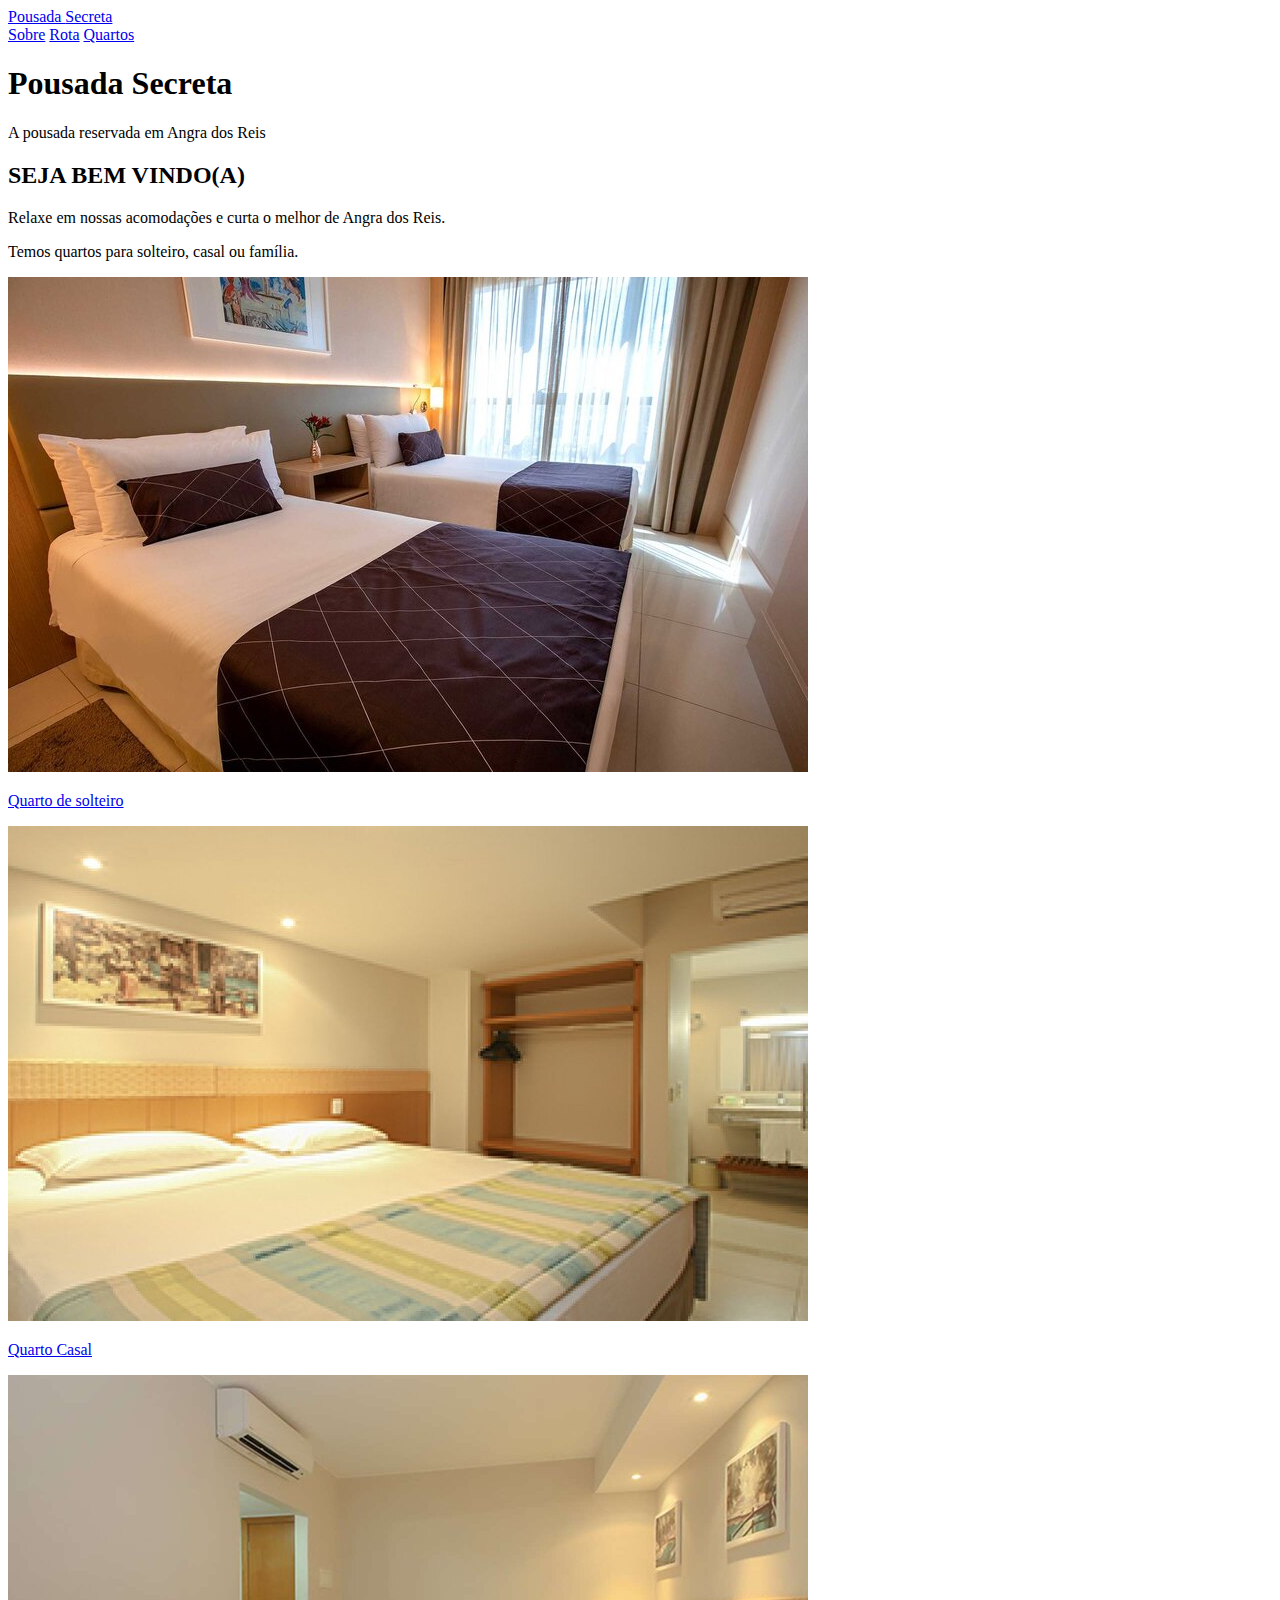
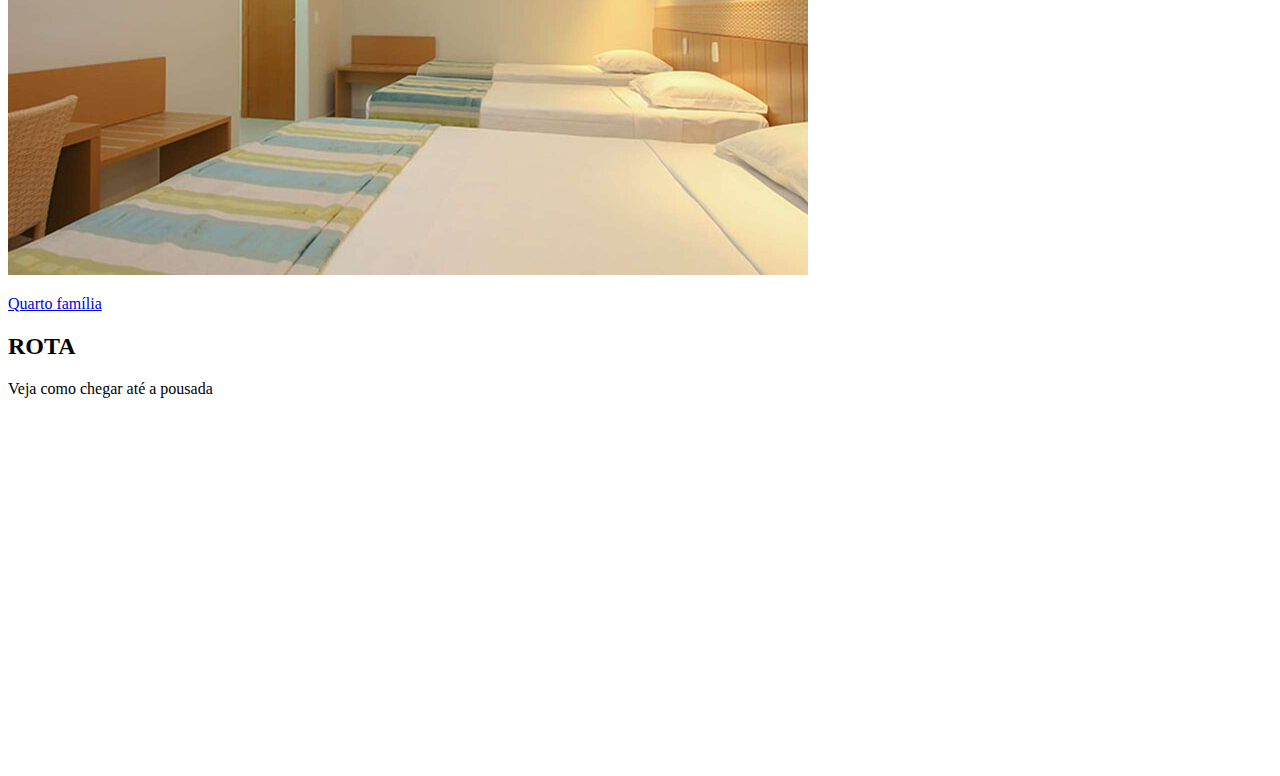
==== index.html @ 4f3d98f3 "Escrita do código" ====
<!DOCTYPE html>
<html>

<head>
    <meta charset="UTF-8">
    <title>Pousada Secreta</title>
    <link rel="stylesheet" href="./css/estilo.css" />
    <link 
    href="https://fonts.googleapis.com/css2?family=Source+Sans+Pro:ital,wght@0,200;0,300;0,400;0,600;0,700;0,900;1,200;1,300;1,400;1,600;1,700;1,900&display=swap"
    rel="stylesheet" />
</head>

<body>
    <div class="topo">
        <div class="container-topo limitar-secao">
            <div class="container-link-logotipo">
                <a href="index.html">Pousada <span>Secreta</span></a>
            </div>
            <div class="container-links">
                <a class="link-topo" href="#sobre">Sobre</a>
                <a class="link-topo" href="#rota">Rota</a>
                <a class="link-topo" href="quartos.html">Quartos</a>
            </div>
        </div>
    </div>

    <div class="conteudo-principal">
        <div class="banner">
            <div class="container-titulo-site">
                <h1>Pousada Secreta</h1>
                <p>A pousada reservada em Angra dos Reis</p>
            </div>
        </div>

        <div id="bem-vindo" class="secao-container limitar-secao">
            <div class="container-descricao">
                <h2>SEJA BEM VINDO(A)</h2>
                <P>Relaxe em nossas acomodações e curta o melhor de Angra dos Reis.</P>
                <P>Temos quartos para solteiro, casal ou família.</P>
            </div>
            <div class="container-quartos">
                <div class="quarto">
                    <img src="./assets/quarto-solteiro1.jpg" alt="Quarto de solteiro" title="Quarto de solteiro" />
                    <a href="quartos.html#solteiro">
                        <p>Quarto de solteiro</p>
                    </a>
                </div>
                <div class="quarto">
                    <img src="./assets/quarto-casal1.jpg" alt="Quarto de casal" title="Quarto de casal" />
                    <a href="quartos.html#casal1">
                        <p>Quarto Casal</p>
                    </a>
                </div>
                <div class="quarto">
                    <img src="./assets/quarto-familia1.jpg" alt="Quarto família" title="Quarto família" />
                    <a href="quartos.html#familia">
                        <p>Quarto família</p>
                    </a>
                </div>
            </div>
        </div>

        <div id="rota" class="secao-container">
            <div class="container-descricao">
                <h2>ROTA</h2>
                <p>Veja como chegar até a pousada</p>
            </div>
            <div>
                <iframe
                src="https://www.google.com/maps/embed?pb=!1m14!1m8!1m3!1d14692.471710812997!2d-43.3641911!3d-22.9826906!3m2!1i1024!2i768!4f13.1!3m3!1m2!1s0x0%3A0x539cb07246f0e38d!2sVia%20Parque%20Shopping!5e0!3m2!1spt-BR!2sbr!4v1612707978931!5m2!1spt-BR!2sbr"
                width="100%" height="350" frameborder="0" style="border: 0" allowfullscreen></iframe>
            </div>
        </div>

        
    </div>
</body>
</html>
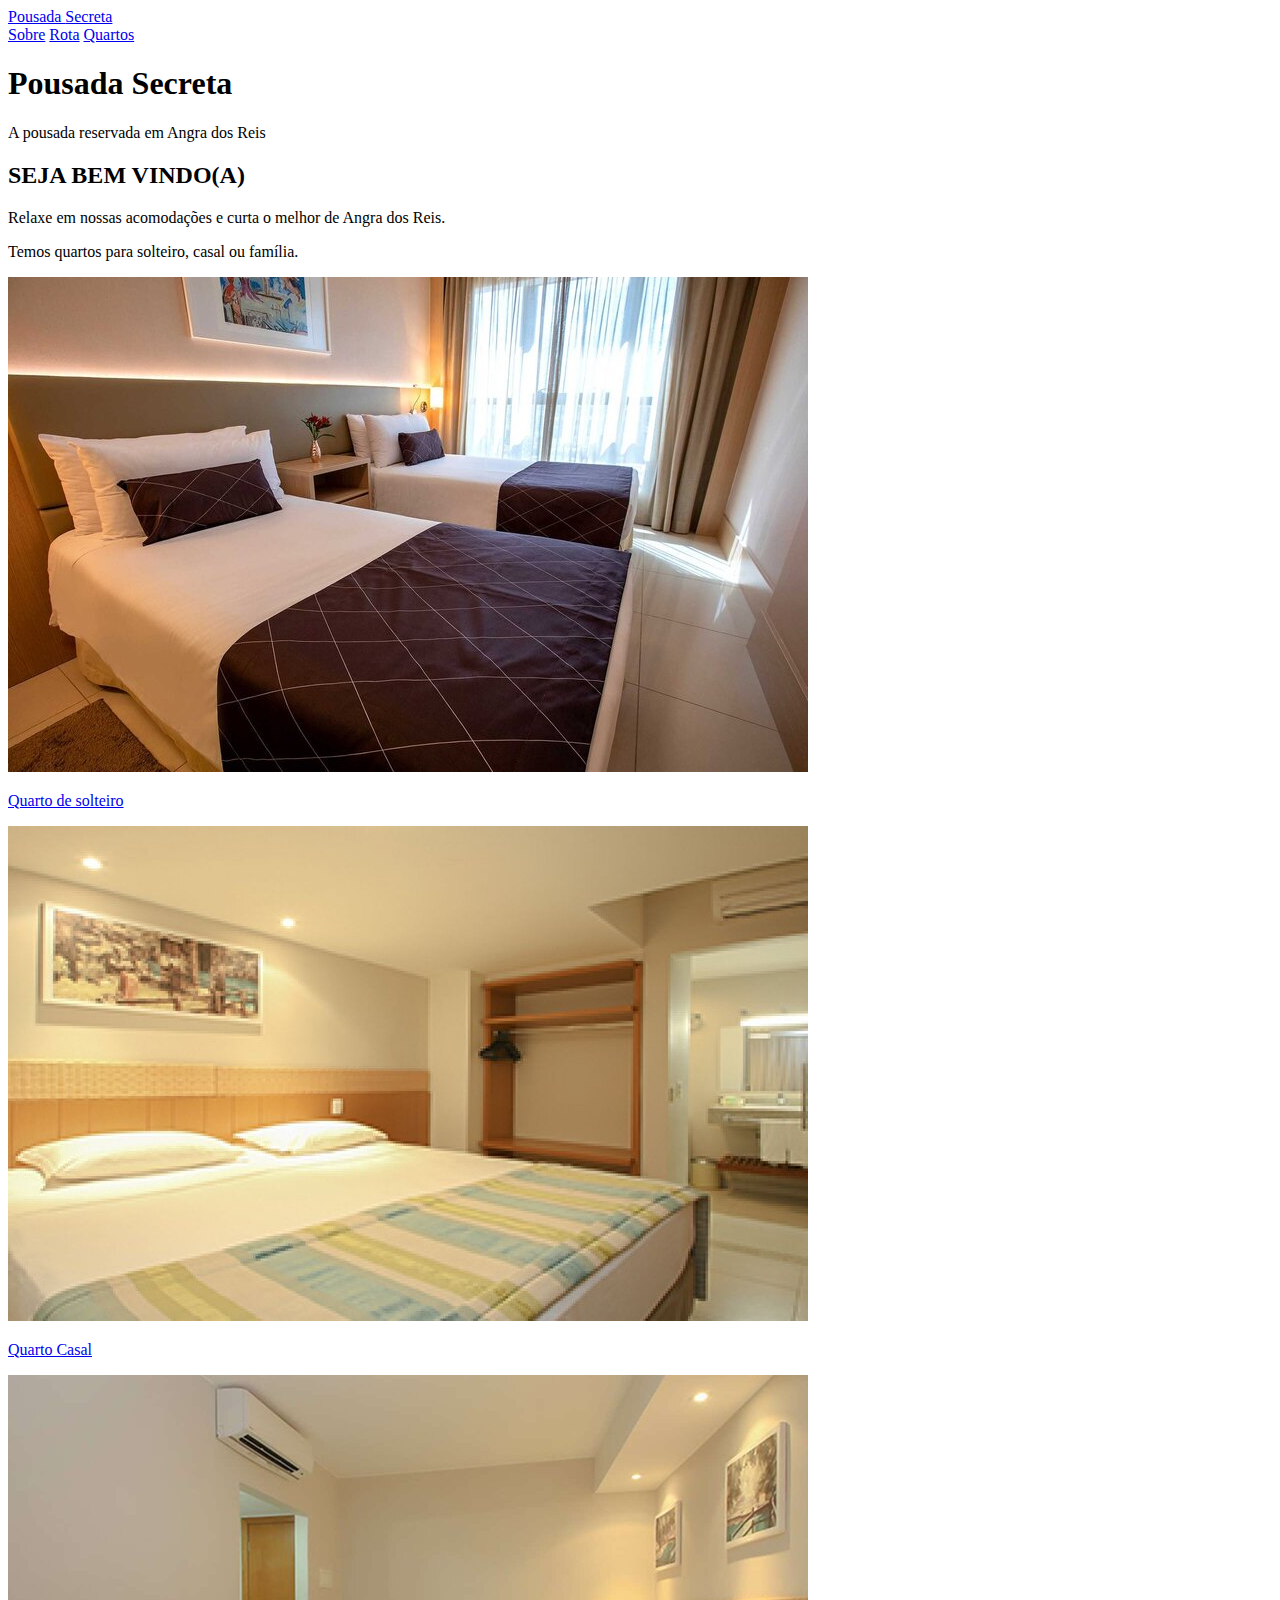
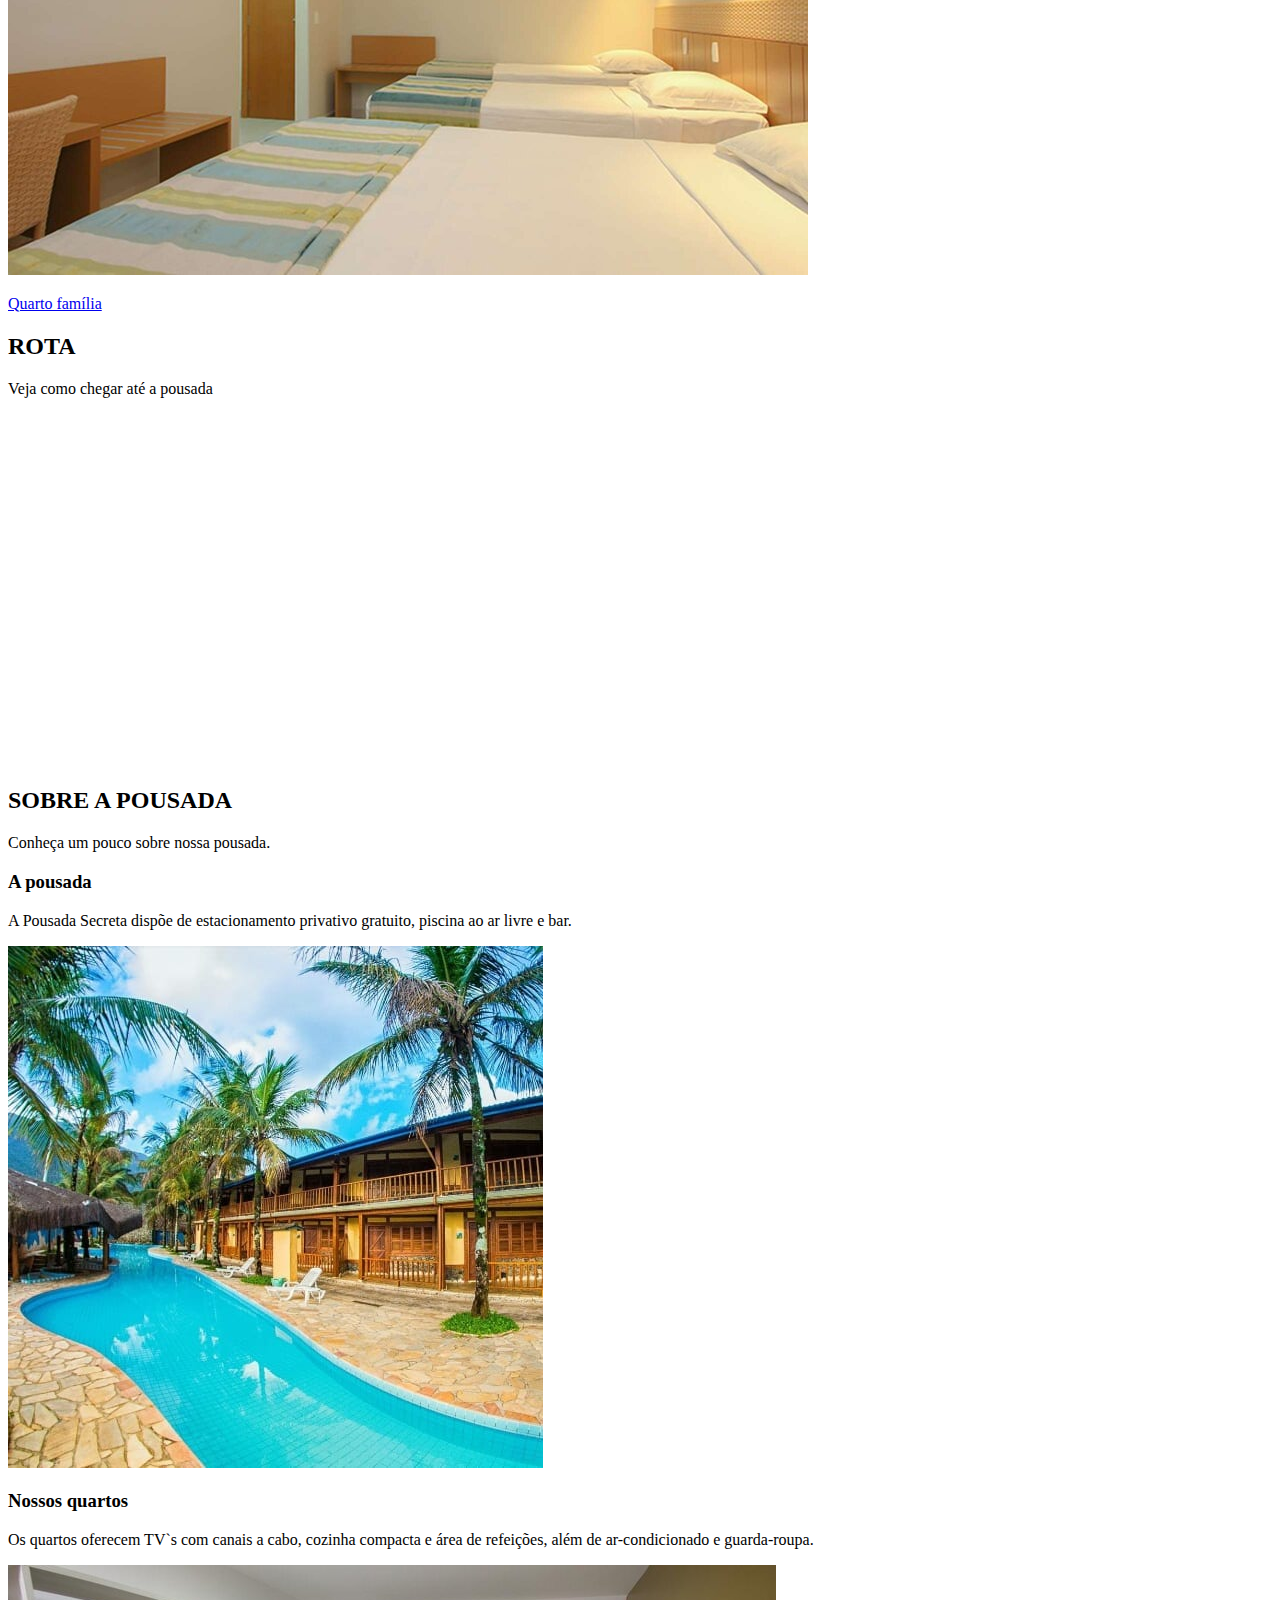
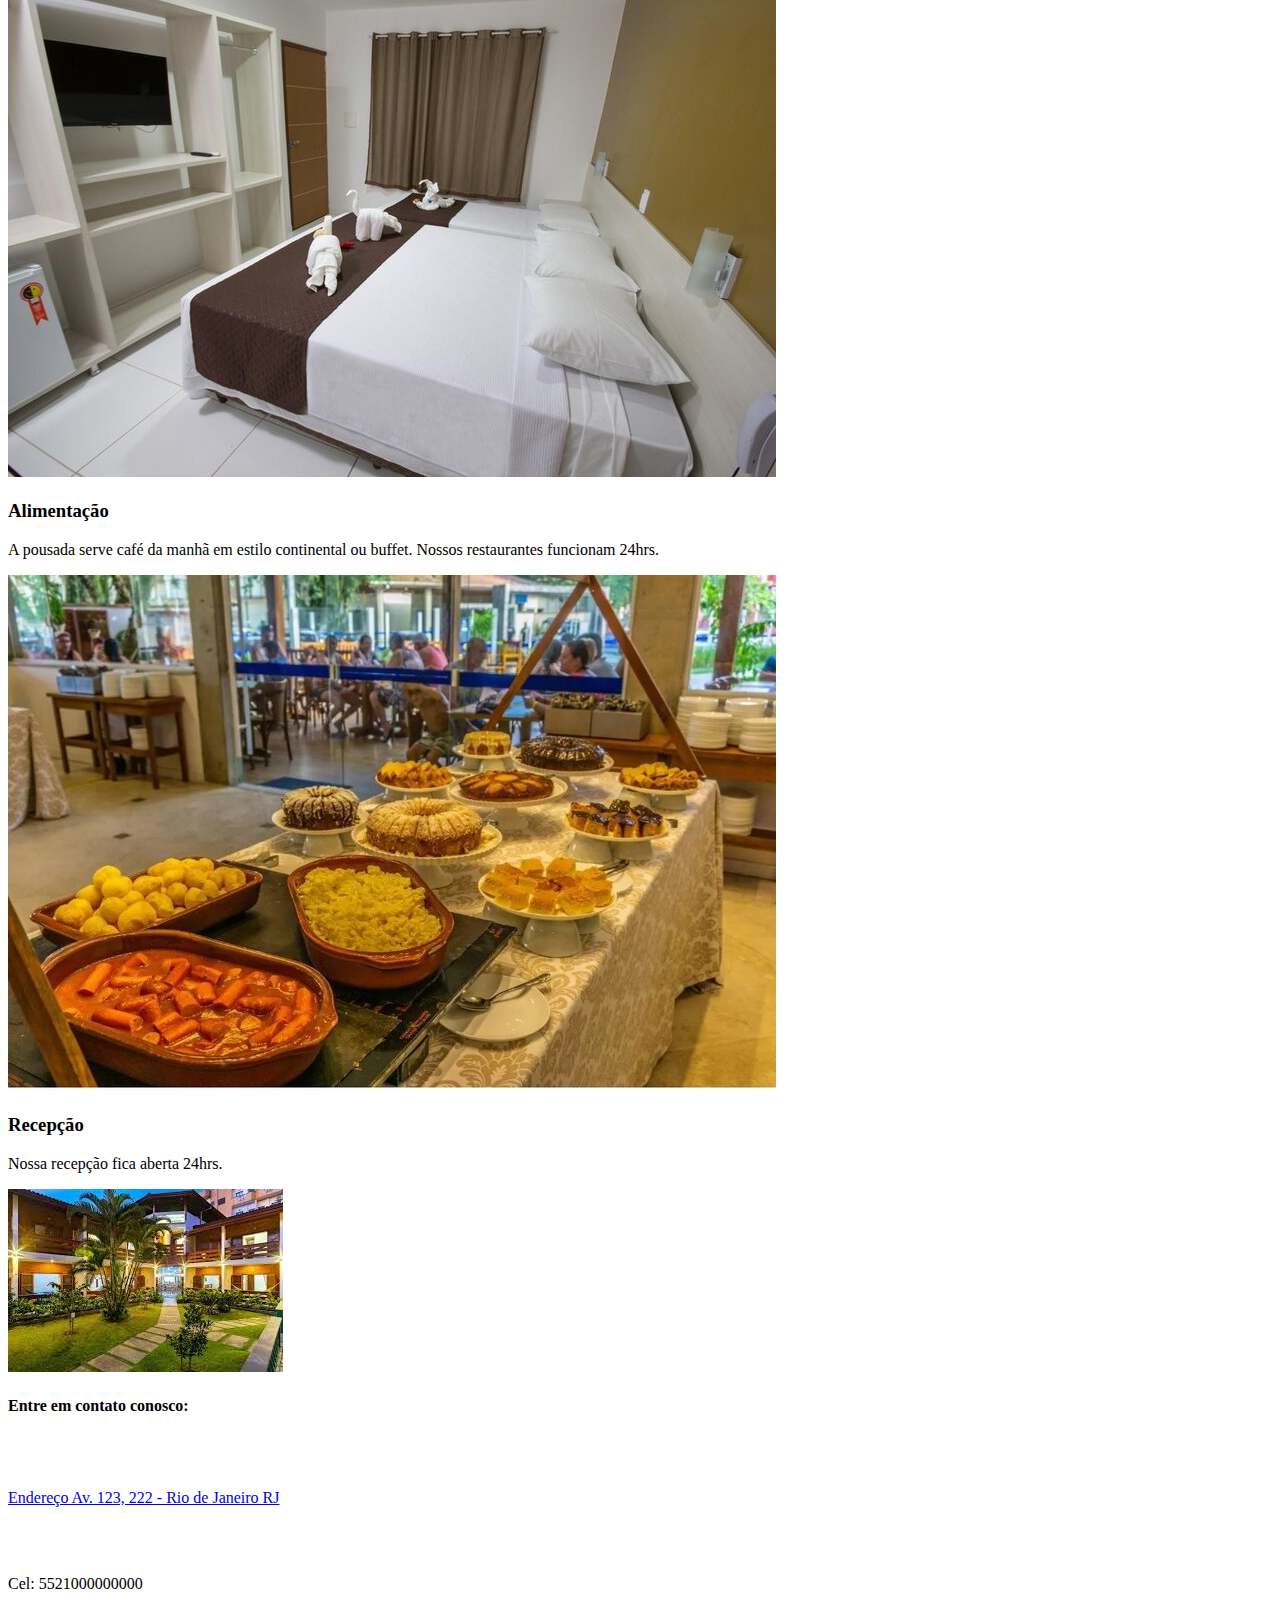
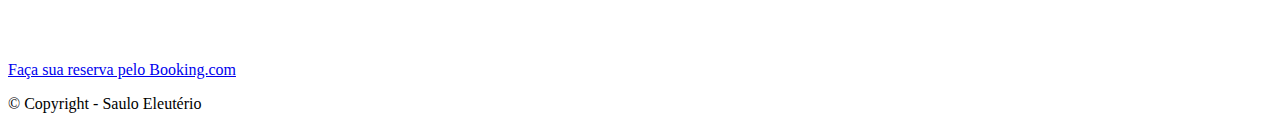
==== commit 3259bae2: "Código digitado" ====
--- a/index.html
+++ b/index.html
@@ -72,7 +72,89 @@
             </div>
         </div>
 
-        
+        <div id="sobre" class="secao-container">
+            <div class="container-descricao">
+                <h2>SOBRE A POUSADA</h2>
+                <p>Conheça um pouco sobre nossa pousada.</p>
+            </div>
+            <div class="container-cards">
+                <div class="card">
+                    <div class="container-card-descricao">
+                        <h3>A pousada</h3>
+                        <p>
+                            A Pousada Secreta dispõe de estacionamento privativo gratuito, piscina
+                            ao ar livre e bar.
+                        </p>
+                    </div>
+                    <div class="container-card-img">
+                        <img src="./assets/img1.jpg" alt="Faixada" title="Faixada" />
+                    </div>                    
+                </div>
+                <div class="card">
+                    <div class="container-card-descricao">
+                        <h3>Nossos quartos</h3>
+                        <p>
+                            Os quartos oferecem TV`s com canais a cabo, cozinha compacta e área de refeições,
+                            além de ar-condicionado e guarda-roupa.
+                        </p>
+                    </div>
+                    <div class="container-card-img">
+                        <img src="./assets/img2.jpg" alt="Quartos" title="Quartos" />
+                    </div>
+                </div>
+                <div class="card">
+                    <div class="container-card-descricao">
+                        <h3>Alimentação</h3>
+                        <p>
+                            A pousada serve café da manhã em estilo continental ou buffet.
+                            Nossos restaurantes funcionam 24hrs.
+                        </p>
+                    </div>
+                    <div class="container-card-img">
+                        <img src="./assets/img3.jpg" alt="Restaurante" title="Restaurante" />
+                    </div>
+                </div>
+                <div class="card">
+                    <div class="container-card-descricao">
+                        <h3>Recepção</h3>
+                        <p>Nossa recepção fica aberta 24hrs.</p>
+                    </div>
+                    <div class="container-card-img">
+                        <img src="./assets/img5.jpg" alt="Recepção" title="Recepção" />
+                    </div>
+                </div>
+            </div>
+        </div>
+    </div>
+
+    <div class="rodape">
+        <div class="container-info limitar-secao">
+            <div class="card-info-rodape">
+                <h4>Entre em contato conosco:</h4>
+            </div>
+
+            <div class="card-info-rodape">
+                <a target="_blank" href="https://goo.gl/maps/wPAS58QxiTopxK6w7">
+                    <img src="./assets/icones/endereco.png" alt="Ícone endereço" title="Ícone endereco" />
+                    <p>Endereço Av. 123, 222 - Rio de Janeiro RJ</p>
+                </a>
+            </div>
+            
+            <div class="card-info-rodape">
+                <img src="./assets/icones/telefone.png" alt="Ícone telefone" title="Ícone telefone" />
+                <p>Cel: 5521000000000</p>
+            </div>
+
+            <div class="card-info-rodape">
+                <a target="_blank"
+                href="https://www.booking.com/searchresults.pt-br.html?aid=375635;label=msn-wLZ0m4wRNI00wFHQAaaO3w-79920787059858%3Atikwd-79920803013016%3Aaud-808219487%3Aloc-20%3Aneo%3Amte%3Adec%3Aqsbooking;sid=9ca5cbe6c9db71b34b98c0738ea780f4;dest_id=-666610;dest_type=city&">
+                <img src="./assets/icones/calendario.png" alt="Ícone calendário" title="Ícone calendário" />
+                <p>Faça sua reserva pelo Booking.com</p>
+                </a>
+            </div>
+        </div>
+        <div class="container-copyright">© Copyright - Saulo Eleutério</div>
     </div>
 </body>
+
 </html>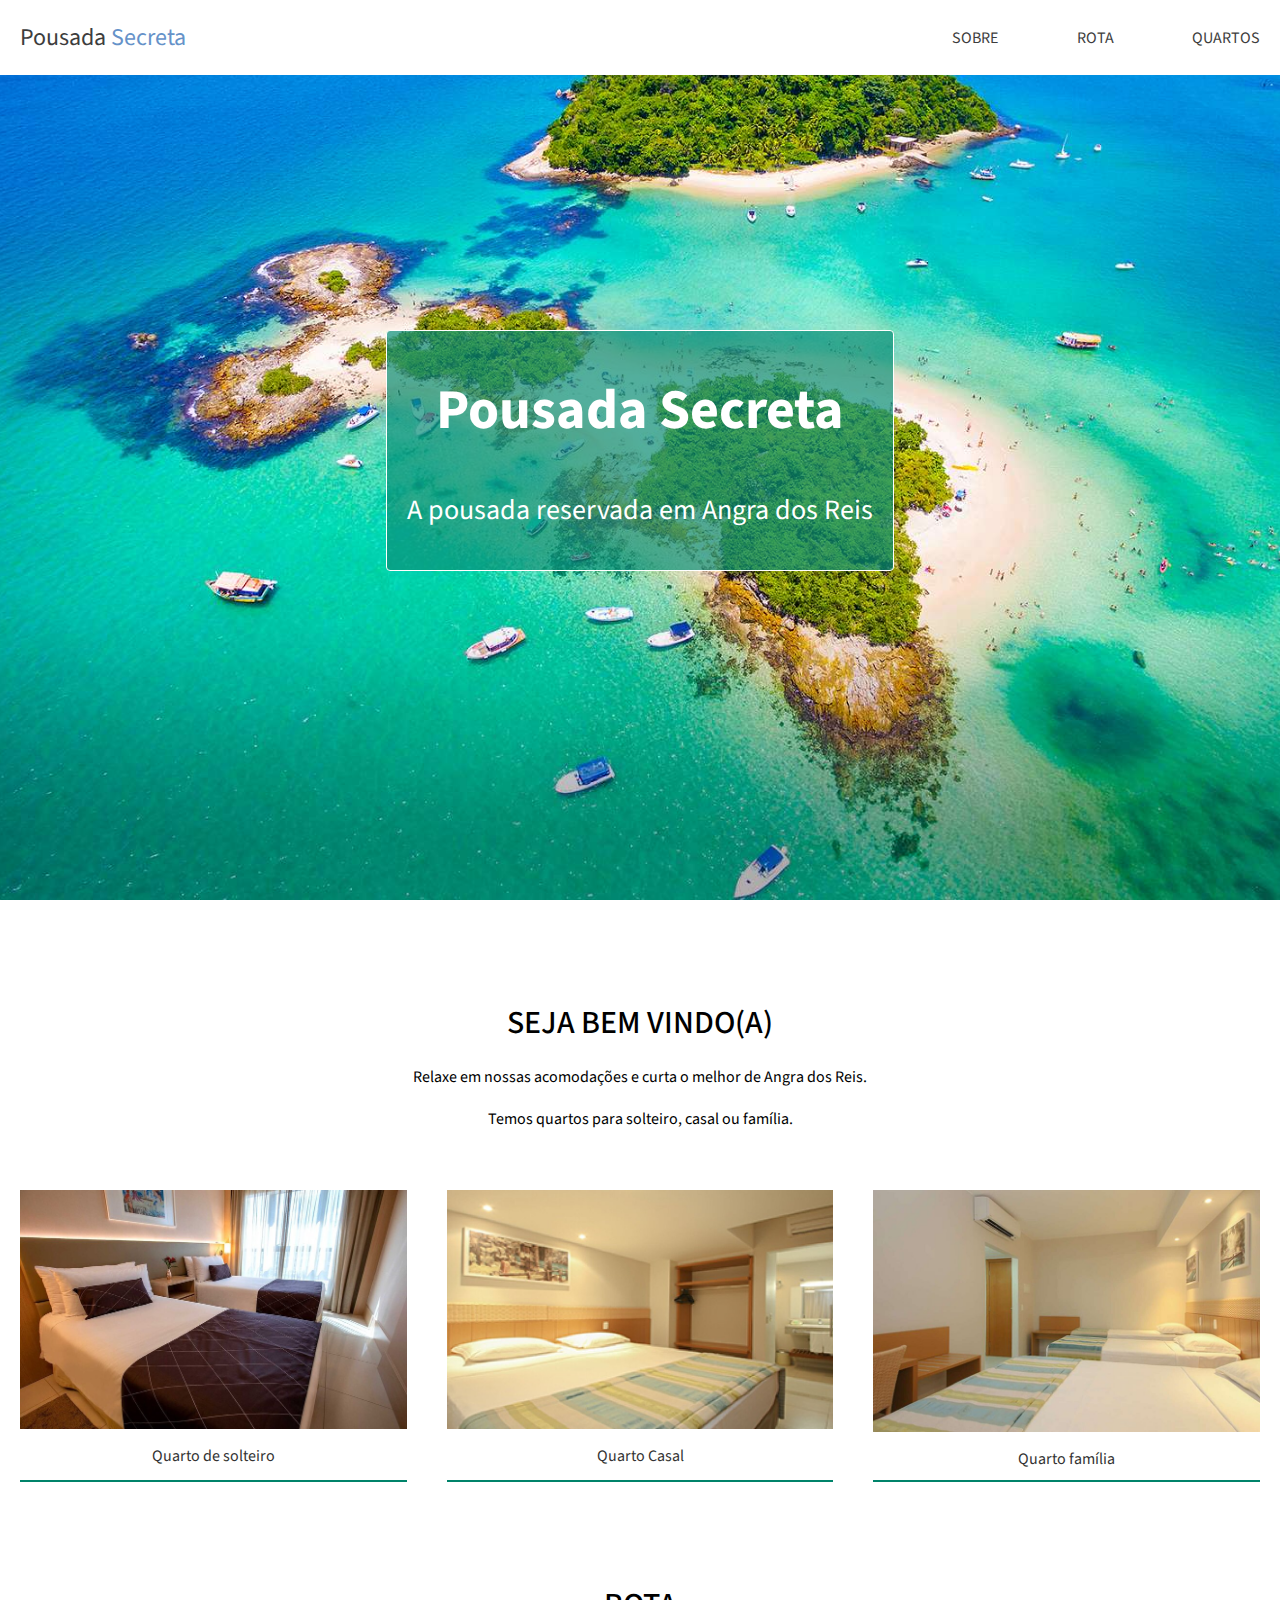
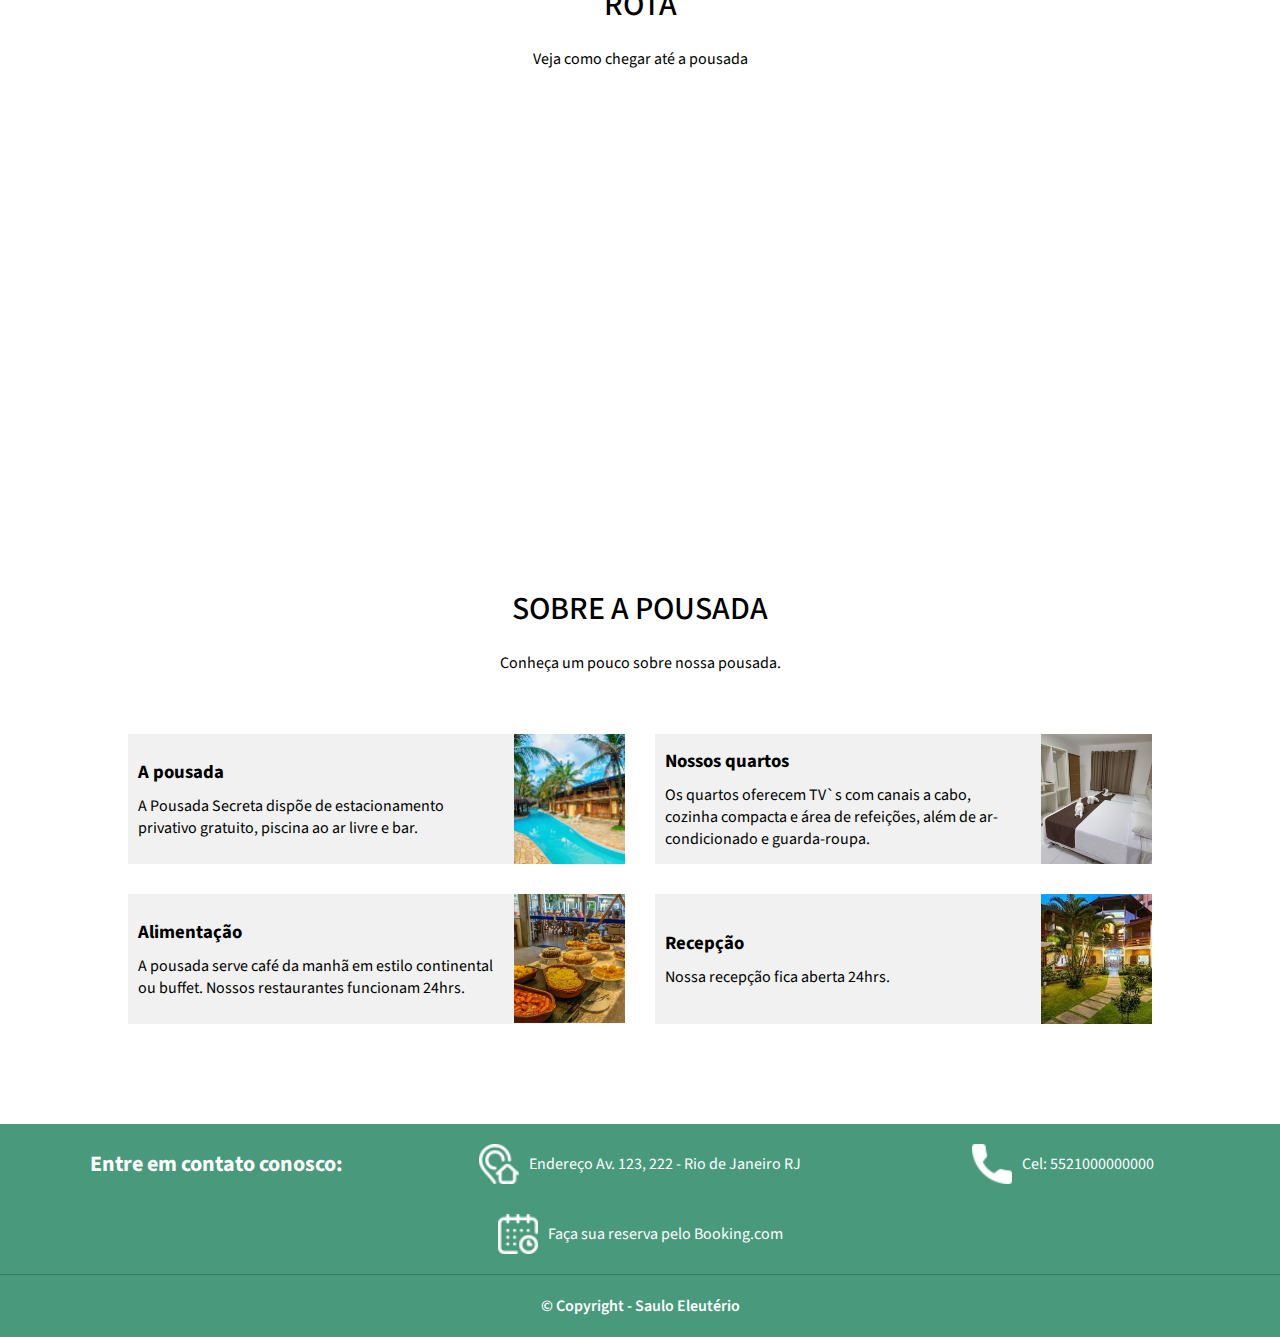
==== commit 9441b0f6: "Digitado o CSS" ====
--- a/index.html
+++ b/index.html
@@ -17,9 +17,9 @@
                 <a href="index.html">Pousada <span>Secreta</span></a>
             </div>
             <div class="container-links">
-                <a class="link-topo" href="#sobre">Sobre</a>
-                <a class="link-topo" href="#rota">Rota</a>
-                <a class="link-topo" href="quartos.html">Quartos</a>
+                <a class="link-topo" href="#sobre">SOBRE</a>
+                <a class="link-topo" href="#rota">ROTA</a>
+                <a class="link-topo" href="quartos.html">QUARTOS</a>
             </div>
         </div>
     </div>
--- a/css/estilo.css
+++ b/css/estilo.css
@@ -0,0 +1,230 @@
+* {
+    margin: 0;
+    padding: 0;
+    box-sizing: border-box;
+    font-family: 'Source Sans Pro', sans-serif;
+}
+
+.limitar-secao {
+    width: 100%;
+    max-width: 1440px;
+    margin: 0 auto;
+}
+
+/* Estilização topo */
+.topo {
+    width: 100%;
+    position: fixed;
+    background-color: #fff;
+}
+
+.container-topo {
+    display: flex;
+    align-items: center;
+    justify-content: space-between;
+    flex-wrap: wrap;
+    gap: 30px;
+    padding: 20px;
+    color: #3d3d3d;
+}
+
+.container-link-logotipo {
+    flex: 1 0 60%;
+}
+
+.container-link-logotipo a {
+    font-size: 24px;
+    text-decoration: none;
+    color: #3d3d3d;
+}
+
+.container-link-logotipo span {
+    color: #6592c9;
+}
+
+.container-links {
+    flex: 1 0 150px;
+    display: flex;
+    justify-content: space-between;
+}
+
+.link-topo {
+    text-decoration: none;
+    color: #3d3d3d;
+}
+
+
+/* Estilização do conteúdo principal */
+
+.banner {
+    width: 100%;
+    height: 100vh;
+    padding: 0 20px;
+    background-image: url(../assets/img-fundo.jpg);
+    background-position: center;
+    background-size: cover;
+
+    display: flex;
+    justify-content: center;
+    align-items: center;
+}
+
+.container-titulo-site {
+    display: flex;
+    flex-direction: column;
+    align-items: center;
+    gap: 40px;
+    padding: 40px 20px;
+    font-size: 28px;
+    color: #fff;
+    background-color: #0a9077b3;
+    border: 1px solid #fff;
+    border-radius: 4px;
+    text-align: center;
+}
+
+.secao-container {
+    display: flex;
+    flex-direction: column;
+    gap: 60px;
+    padding: 100px 20px;
+    text-align: center;
+}
+
+.container-descricao {
+    display: flex;
+    flex-direction: column;
+    gap: 20px;
+}
+
+.container-descricao h2 {
+    font-size: 32px;
+    font-weight: 500;
+}
+
+.container-quartos {
+    display: flex;
+    justify-content: space-between;
+    gap: 40px;
+    flex-wrap: wrap;
+}
+
+.quarto {
+    flex: 1 0 250px;
+    text-decoration: none;
+    color: #3d3d3d;
+    padding-bottom: 10px;
+    border-bottom: 2px solid #00836a;
+}
+
+.quarto img {
+    width: 100%;
+    margin-bottom: 10px;
+}
+
+.quarto a {
+    text-decoration: none;
+    color: #333;
+}
+
+.secao-container h2 {
+    font-size: 32px;
+    font-weight: 500;
+}
+
+#rota {
+    padding: 0px;
+}
+
+
+
+/* Estilização seção sobre */
+.container-cards {
+    max-width: 1024px;
+    margin: 0 auto;
+    display: flex;
+    flex-wrap: wrap;
+    justify-content: space-between;
+    gap: 30px;
+}
+
+.card {
+    flex: 1 0 350px;
+    height: 130px;
+    display: flex;
+    align-items: center;
+    justify-content: space-between;
+    gap: 10px;
+    text-align: left;
+    background-color: #f1f1f1;
+}
+
+.container-card-descricao {
+    width: 100%;
+    height: 100%;
+    padding: 0px 10px;
+    display: flex;
+    flex-direction: column;
+    justify-content: center;
+    gap: 10px;
+}
+
+.container-card-img {
+    width: 30%;
+    height: 100%;
+}
+
+.container-card-img img {
+    width: 100%;
+    height: 100%;
+    object-fit: cover;
+}
+
+
+/* Estilização do rodapé */
+.rodape {
+    background-color: #49997d;
+    color: #fff;
+}
+
+.container-info {
+    padding: 20px;
+    display: flex;
+    flex-wrap: wrap;
+    justify-content: space-between;
+    gap: 30px;
+}
+
+.card-info-rodape {
+    flex: 1 0 300px;
+    display: flex;
+    justify-content: center;
+    align-items: center;    
+}
+
+.card-info-rodape h4 {
+    font-size: 22px;
+}
+
+.card-info-rodape a {
+    display: flex;
+    align-items: center;
+    color: #fff;
+    text-decoration: none;
+}
+
+.card-info-rodape p {
+    margin-left: 10px;
+}
+
+.card-info-rodape img {
+    width: 40px;
+    height: 40px;
+}
+
+.container-copyright {
+    padding: 20px;
+    font-weight: 600;
+    text-align: center;
+    border-top: 1px solid #3b7863;
+}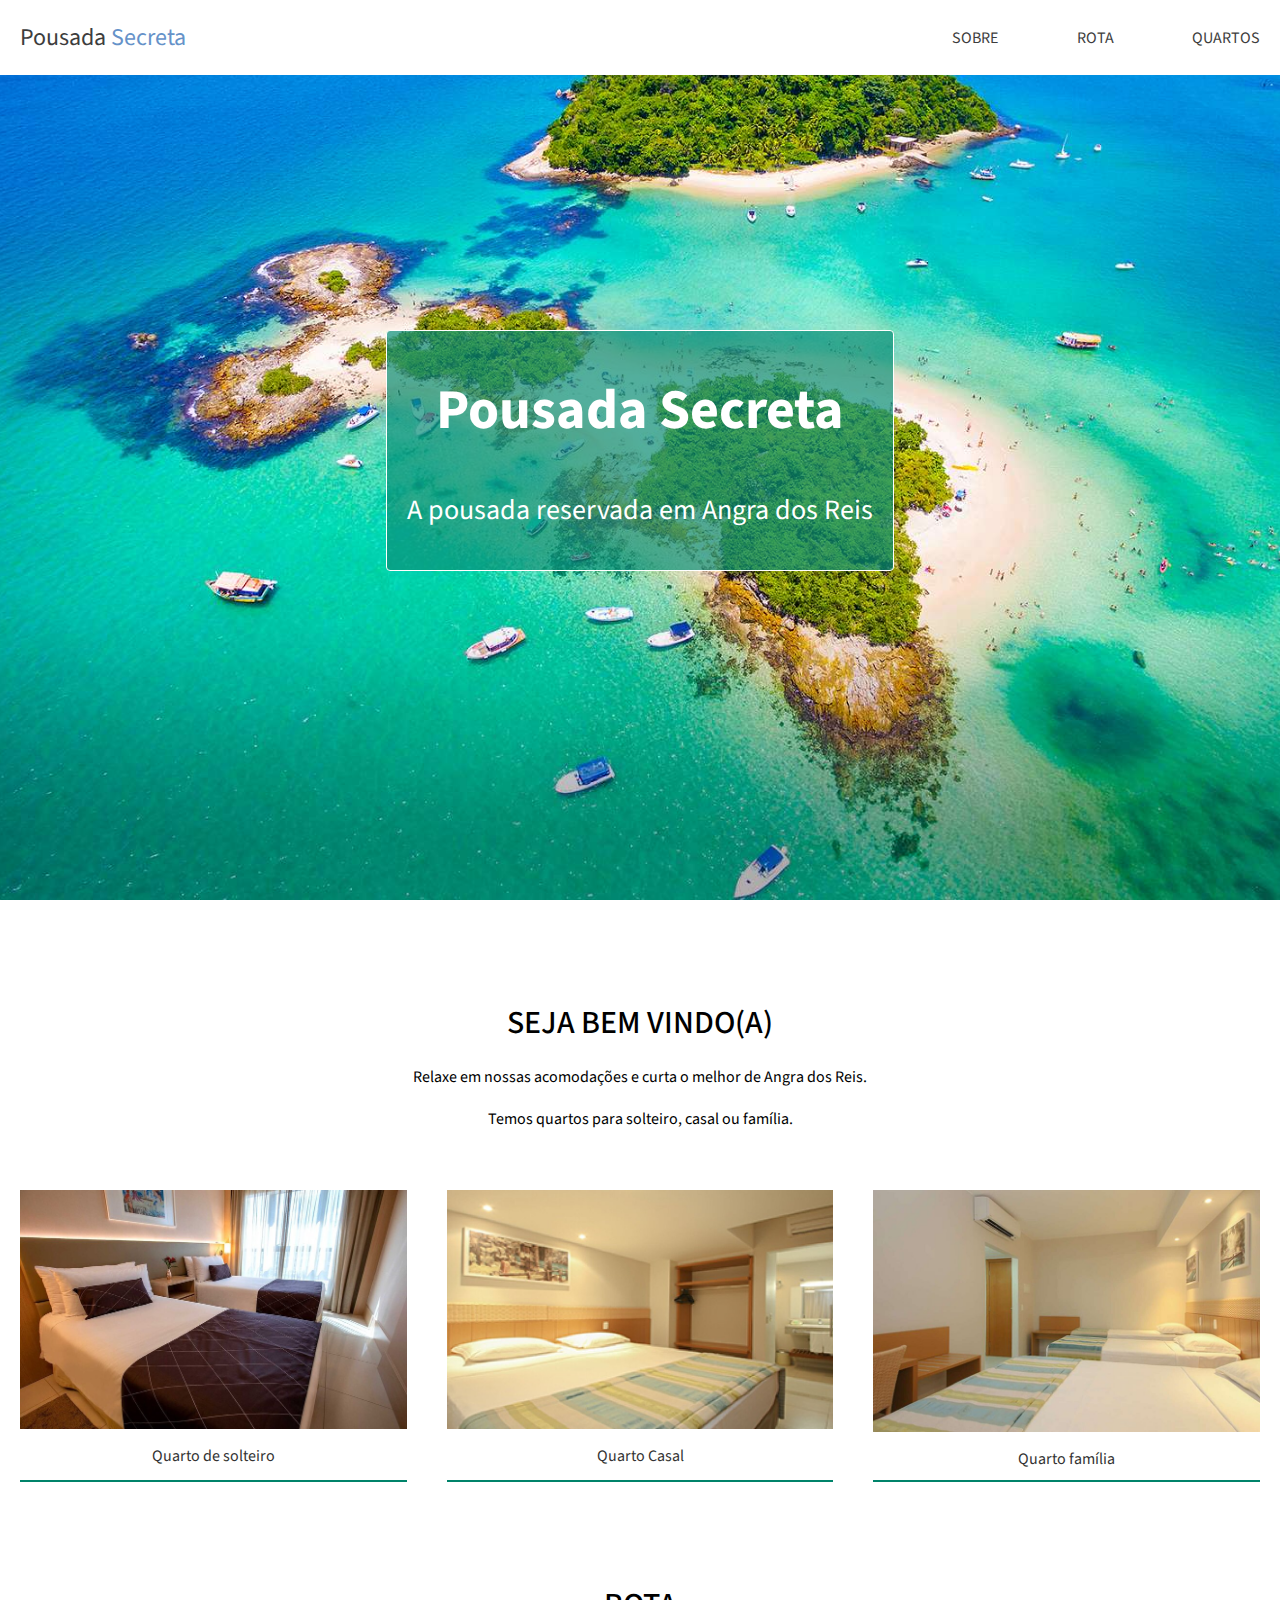
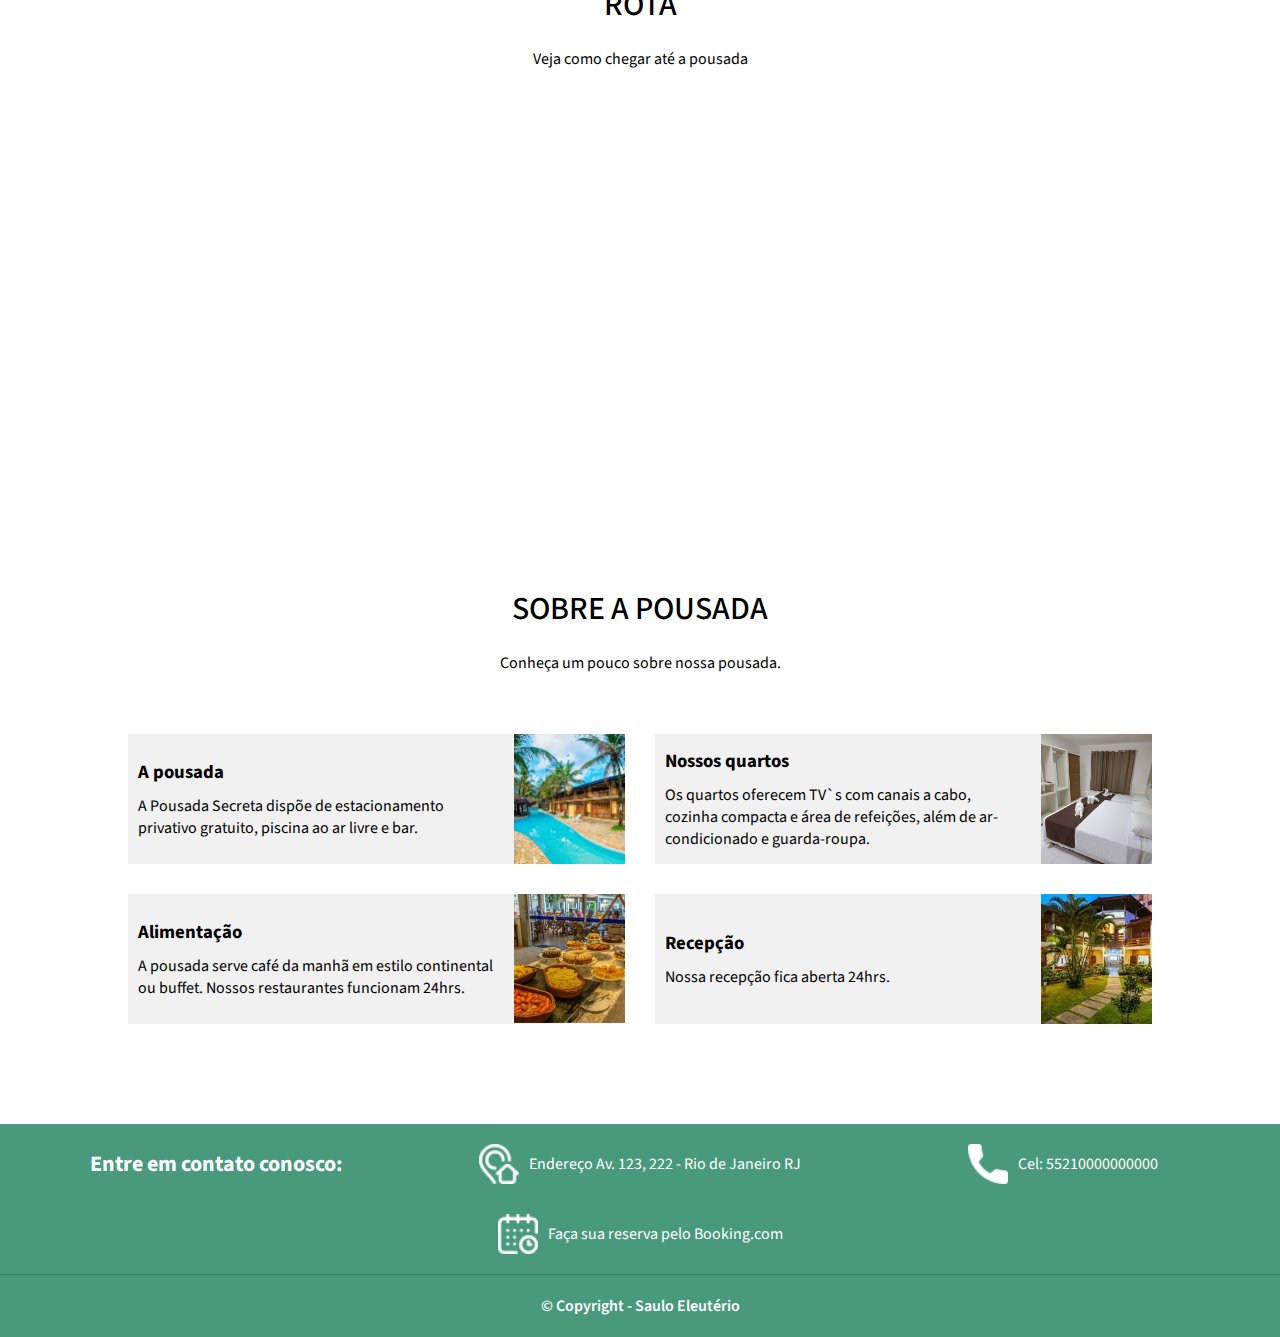
==== commit d288d908: "final" ====
--- a/index.html
+++ b/index.html
@@ -142,7 +142,7 @@
             
             <div class="card-info-rodape">
                 <img src="./assets/icones/telefone.png" alt="Ícone telefone" title="Ícone telefone" />
-                <p>Cel: 5521000000000</p>
+                <p>Cel: 55210000000000</p>
             </div>
 
             <div class="card-info-rodape">
